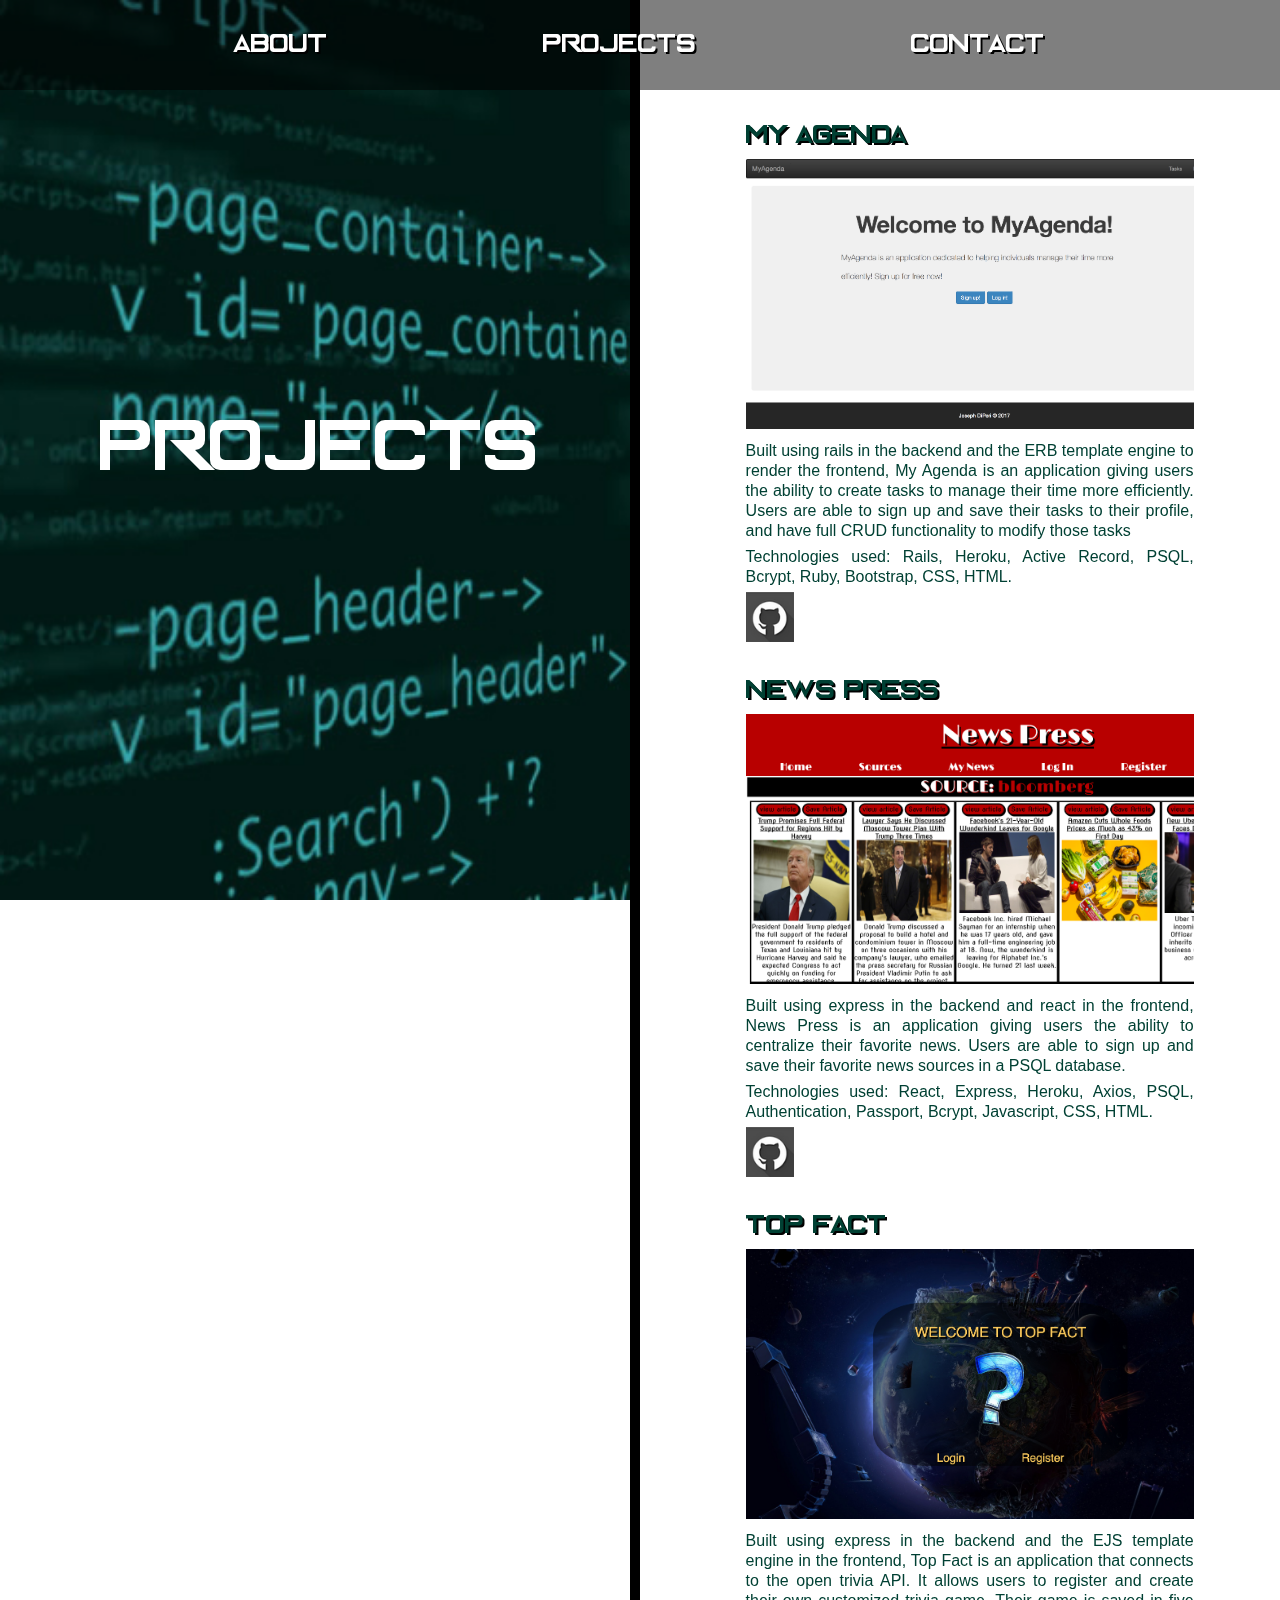
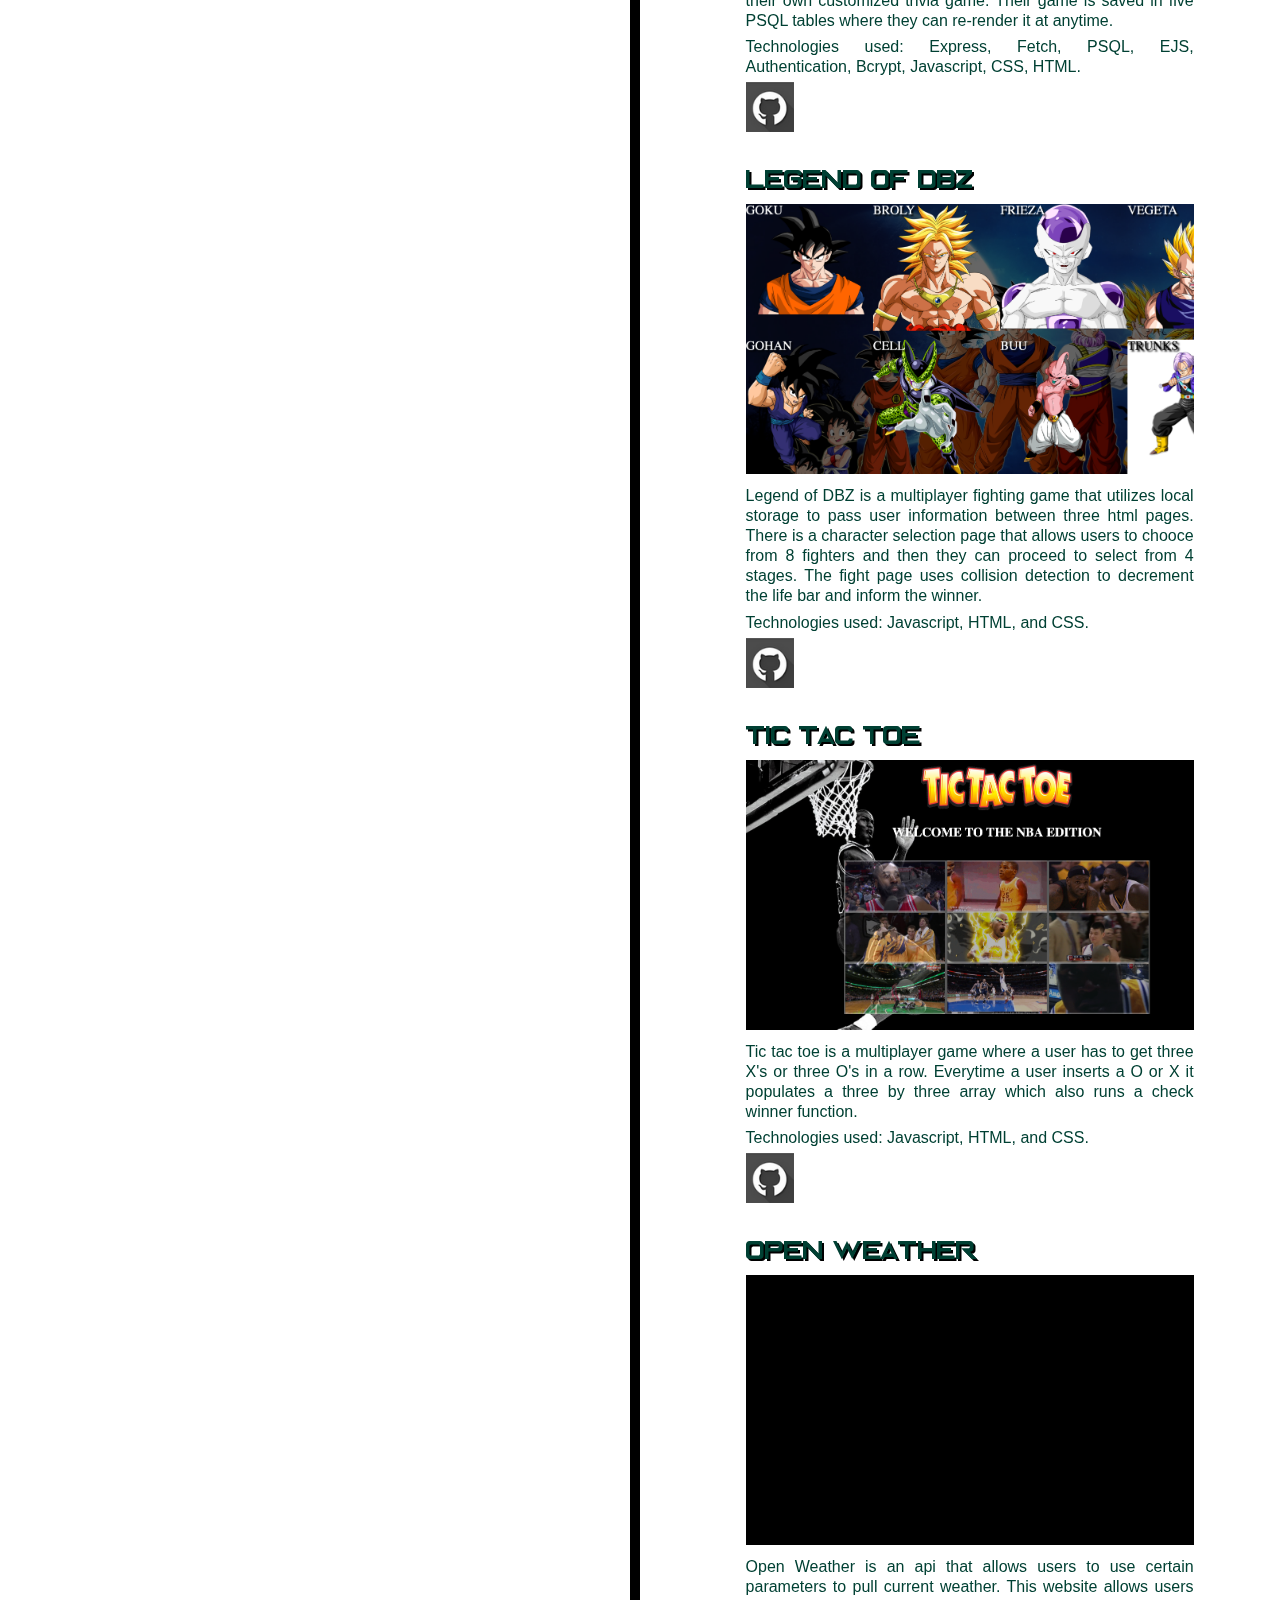
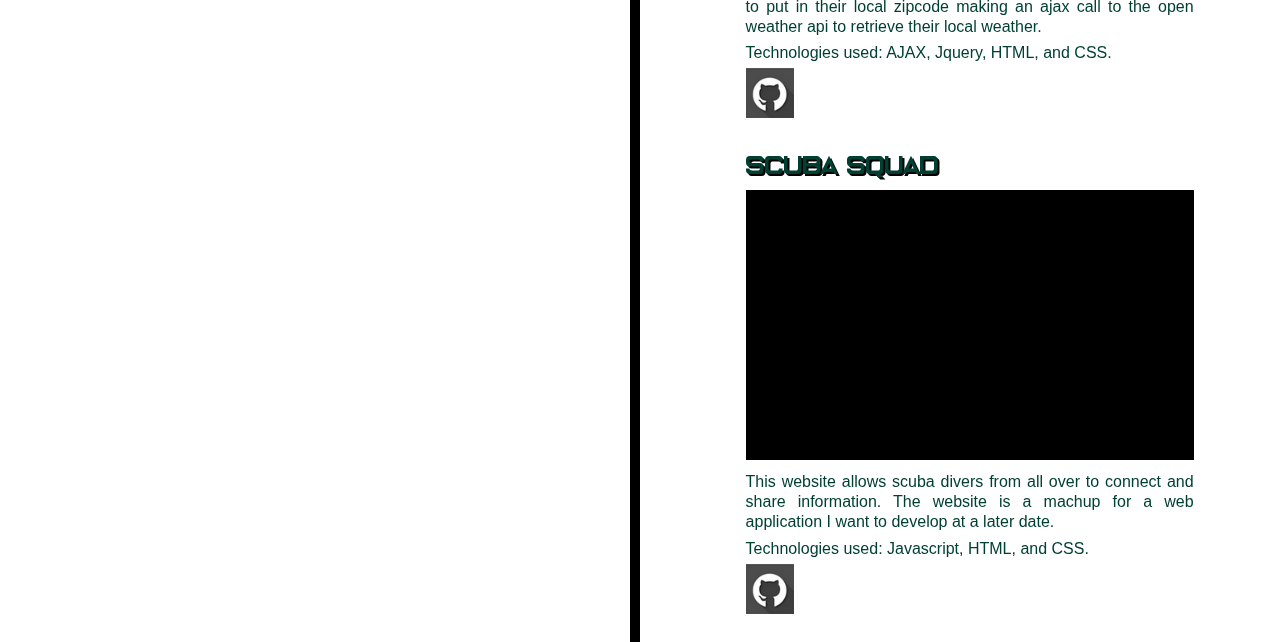
==== project.html @ 7a51c00a "finished html pages of portfolio and converting it from react to static" ====
<!DOCTYPE html>
<html lang="en">
<head>
    <meta charset="UTF-8">
    <meta name="viewport" content="width=device-width, initial-scale=1.0">
    <meta http-equiv="X-UA-Compatible" content="ie=edge">
    <link rel="stylesheet" href="main.css">
    <title>Projects</title>
</head>
<body>
        <header>
                <nav>
                    <a href="index.html">ABOUT</a>
                    <a href="project.html">PROJECTS</a>
                    <a href="contact.html">CONTACT</a>
                </nav>     
        </header>

        <div class='projectContainer'> 
            <div class='projectPicture'>
                <h1>PROJECTS</h1>
            </div>
            <div class='projectListContainer'>
                <div class='projectRow1'>
                    <a class="titleLink" href='https://myagenda8.herokuapp.com/' target="_blank">My Agenda</a>
                    <a  href='https://myagenda8.herokuapp.com/' target="_blank"><div class='myagenda'></div></a>
                    <p class='projectParagraphs'>
                        Built using rails in the backend and the ERB template engine to render the frontend, My Agenda is an application giving users the ability to create tasks to manage their time more efficiently. 
                        Users are able to sign up and save their tasks to their profile, and have full CRUD functionality to modify those tasks 
                     
                    
                    </p>
                    <p class='projectParagraphs2'>
                        Technologies used: Rails, Heroku, Active Record, PSQL, Bcrypt, Ruby, Bootstrap, CSS, HTML.
                    </p>
                    
                    <a href="https://github.com/gumosun/newspress" target="_blank"><div class='projectgit'></div></a>
                </div>
                <div class='projectRow1'>
                    <a class="titleLink" href='https://obscure-escarpment-46521.herokuapp.com/' target="_blank">News Press</a>
                    <a  href='https://obscure-escarpment-46521.herokuapp.com/' target="_blank"><div class='newspress'></div></a>
                    <p class='projectParagraphs'>
                        Built using express in the backend and react in the frontend, News Press is an application 
                        giving users the ability to centralize their favorite news. Users are able to sign up and 
                        save their favorite news sources in a PSQL database. 
                    
                    </p>
                    <p class='projectParagraphs2'>
                        Technologies used: React, Express, Heroku, Axios, PSQL, Authentication, Passport, Bcrypt, Javascript, CSS, HTML.
                    </p>
                    
                    <a href="https://github.com/gumosun/newspress" target="_blank"><div class='projectgit'></div></a>
                </div>

                <div class='projectRow1'>
                    <a class="titleLink" href='https://enigmatic-coast-60319.herokuapp.com/' target="_blank">TOP FACT</a>
                    <a  href='https://enigmatic-coast-60319.herokuapp.com/' target="_blank"><div class='topfact'></div></a>
                    <p class='projectParagraphs'> Built using express in the backend and the EJS template engine 
                        in the frontend, Top Fact is an application that connects to the open trivia API. It allows 
                        users to register and create their own customized trivia game. Their game is saved in five PSQL tables where they can re-render it at anytime.
                    
                    </p>
                    <p class='projectParagraphs2'>
                    Technologies used: Express, Fetch, PSQL, EJS, Authentication, Bcrypt, Javascript, CSS, HTML. 
                    </p>
                    <a href="https://github.com/jdiperi88/trivia" target="_blank"><div class='projectgit'></div></a>
                </div>
                
                <div class='projectRow1'>      
                    <a class="titleLink" href='https://jdiperi88.github.io/Legend_Of_DBZ/' target="_blank">Legend Of DBZ</a>
                    <a href='https://jdiperi88.github.io/Legend_Of_DBZ/' target="_blank"><div class='dbz'></div></a>
                    <p class='projectParagraphs'> Legend of DBZ is a
                        multiplayer fighting game that utilizes local storage to pass user information between three html pages.
                        There is a character selection page that allows users to chooce from 8 fighters and then they can proceed to 
                        select from 4 stages. The fight page uses collision detection to decrement the life bar and inform the winner.
                    </p>
                    <p class='projectParagraphs2' >
                    Technologies used: Javascript, HTML, and CSS. 
                    </p>

                        <a href="https://github.com/jdiperi88/Legend_Of_DBZ" target="_blank"><div class='projectgit'></div></a>       
                </div>

             
                
                <div class='projectRow1'>
                    <a class="titleLink" href='https://jdiperi88.github.io/Tic-Tac-Toe/' target="_blank">TIC TAC TOE</a>
                    <a href='https://jdiperi88.github.io/Tic-Tac-Toe/' target="_blank"><div class='tictac'></div></a>
                    <p class='projectParagraphs'>Tic tac toe is a multiplayer game 
                        where a user has to get three X's or three O's in a row. Everytime a user inserts a O or X it populates a three 
                        by three array which also runs a check winner function. 
                    </p>
                    <p class='projectParagraphs2'>
                        Technologies used: Javascript, HTML, and CSS. 
                    </p>
                    <a href="https://github.com/jdiperi88/Tic-Tac-Toe" target="_blank"><div class='projectgit'></div></a>
                </div>

                <div class='projectRow1'>
                    <a class="titleLink" href='https://jdiperi88.github.io/OpenWeatherAPI/' target="_blank">Open Weather</a>
                    <a href='https://jdiperi88.github.io/OpenWeatherAPI/' target="_blank"><div class='openWeather'></div></a>
                    <p class='projectParagraphs'>
                        Open Weather is an api that allows users to use certain parameters to pull current weather.
                        This website allows users to put in their local zipcode making an ajax call to the open weather api to retrieve their local weather.
                    </p>
                    <p class='projectParagraphs2'>
                        Technologies used: AJAX, Jquery, HTML, and CSS. 
                    </p>
                    <a href="https://github.com/jdiperi88/OpenWeatherAPI" target="_blank"><div class='projectgit'></div></a>
                </div>

                <div class='projectRow1'>
                    <a class="titleLink" href='https://jdiperi88.github.io/scuba_squad/' target="_blank">Scuba Squad</a>
                    <a href='https://jdiperi88.github.io/scuba_squad/' target="_blank"><div class='scubaSquad'></div></a>
                    <p class='projectParagraphs'>
                        This website allows scuba divers from all over to connect and share information. The website is 
                        a machup for a web application I want to develop at a later date.
                    </p>
                    <p class='projectParagraphs2'>
                        Technologies used: Javascript, HTML, and CSS. 
                    </p> 
                    <a href="https://github.com/jdiperi88/scuba_squad" target="_blank"><div class='projectgit'></div></a>
                </div>
            </div>
        </div>
</body>
</html>
---- main.css ----
/**
 * Eric Meyer's Reset CSS v2.0 
(https://meyerweb.com/
eric/tools/css/reset/)
 * http://cssreset.com
 */
 html, body, div, span, applet, object, iframe,
 h1, h2, h3, h4, h5, h6, p, blockquote, pre,
 a, abbr, acronym, address, big, cite, code,
 del, dfn, em, img, ins, kbd, q, s, samp,
 small, strike, strong, sub, sup, tt, var,
 b, u, i, center,
 dl, dt, dd, ol, ul, li,
 fieldset, form, label, legend,
 table, caption, tbody, tfoot, thead, tr, th, td,
 article, aside, canvas, details, embed, 
 figure, figcaption, footer, header, hgroup, 
 menu, nav, output, ruby, section, summary,
 time, mark, audio, video {
   margin: 0;
   padding: 0;
   border: 0;
   font-size: 100%;
   font: inherit;
   vertical-align: baseline;
   text-decoration: none;
   list-style: none;
   font-family: Helvetica, sans-serif;
   display: inline-block;
 }
 /* HTML5 display-role reset for older browsers */
 article, aside, details, figcaption, figure, 
 footer, header, hgroup, menu, nav, section {
   display: block;
 }
 body {
   line-height: 1;
   
 }
 ol, ul {
   list-style: none;
 }
 blockquote, q {
   quotes: none;
 }
 blockquote:before, blockquote:after,
 q:before, q:after {
   content: '';
   content: none;
 }
 table {
   border-collapse: collapse;
   border-spacing: 0;
 }
 a{
   text-decoration: none;
 }
 @font-face {
   font-family: 'EnterTheGrid';
   src: url('./Enter-The-Grid.ttf');
 }
 html, body
 {
     height: 100%;
     width: 100%;
     position: relative; 
 }
 body{
   background-size: cover;
   background-repeat: no-repeat;
   min-height: 100%;
   width: 100%;
   font-family: EnterTheGrid;
   color: white;
 }
 
 
 
 
 header{
   background:rgba(0, 0, 0, 0.5);
   height:10vh;
   width: 100vw;
   position: fixed;
   display: -webkit-box;
   display: -ms-flexbox;
   display: flex;
   -ms-flex-pack: distribute;
       justify-content: space-around;
   -webkit-box-align: center;
       -ms-flex-align: center;
           align-items: center;
           z-index: 99;
 }
 
 
 nav a{
   color: white;
   text-shadow: 2px 2px black;
   font-size: 1.75rem;
   font-family: EnterTheGrid; 
 }
 a:hover {
  color: #004033;
  text-shadow: 2px 2px white;

}
 li{
   font-family: EnterTheGrid;
   font-size: 1.75rem;
   text-shadow: 2px 2px black;
 }
 nav{
   display: -webkit-box;
   display: -ms-flexbox;
   display: flex;
   width: 80%;
   -ms-flex-pack: distribute;
       justify-content: space-around;
   -webkit-box-align: center;
       -ms-flex-align: center;
           align-items: center;
 
 }

 .dropdown-content a{
   font-size: 1.25rem;
 }

 
 nav li:hover {
   color: #004033;
   text-shadow: 2px 2px white;
 
 
 }
 
 
 .dropdown {
   position: relative;
   display: -webkit-box;
   display: -ms-flexbox;
   display: flex;
   -webkit-box-pack: center;
       -ms-flex-pack: center;
           justify-content: center;  
   -webkit-box-align: center;  
       -ms-flex-align: center;  
           align-items: center;
   -webkit-box-orient: vertical;
   -webkit-box-direction: normal;
       -ms-flex-direction: column;
           flex-direction: column;
   width: 20%;
   text-align: center;
   height: 50%;
 }
 
 .dropdown-content {
   position: absolute;
   opacity: 0;
   min-width: 100%;
   -webkit-box-shadow: 0px 8px 16px 0px rgba(0,0,0,0.2);
           box-shadow: 0px 8px 16px 0px rgba(0,0,0,0.2);
   padding:5vh;
   z-index: 1;
   display: -webkit-box;
   display: -ms-flexbox;
   display: flex;
   -webkit-box-orient: vertical;
   -webkit-box-direction: normal;
       -ms-flex-direction: column;
           flex-direction: column;
   -ms-flex-pack: distribute;
       justify-content: space-around;
   -webkit-transition: 1s;
   -o-transition: 1s;
   transition: 1s;
   margin-top: 12vh;
 }
 
 .dropdown-content a{
   margin-top: 5%;
 }
 
 .dropdown:hover .dropdown-content {
   display: -webkit-box;
   display: -ms-flexbox;
   display: flex;
   opacity: 1;
   -webkit-box-orient: vertical;
   -webkit-box-direction: normal;
       -ms-flex-direction: column;
           flex-direction: column;
   margin-top: 12vh;
 }
 
 footer{
   background: rgba(0, 0, 0, 0.5);
   width: 100vw;
   height: 5vh;
   display: -webkit-box;
   display: -ms-flexbox;
   display: flex;
   -webkit-box-pack: center;
       -ms-flex-pack: center;
           justify-content: center;
   -webkit-box-align: center;
       -ms-flex-align: center;
           align-items: center;
           margin-top: 2%;
 }
 
 .footerContainer{
   display: -webkit-box;
   display: -ms-flexbox;
   display: flex;
   -webkit-box-pack: center;
       -ms-flex-pack: center;
           justify-content: center;
   -webkit-box-align: center;
       -ms-flex-align: center;
           align-items: center;
 }
 
 footer h1{
   color: white;   
   text-align: center;
   font-family:EnterTheGrid;
 }
 
 .bottomRow{
   display: -webkit-box;
   display: -ms-flexbox;
   display: flex;
   -webkit-box-pack: justify;
       -ms-flex-pack: justify;
           justify-content: space-between;
   -webkit-box-align: center;
       -ms-flex-align: center;
           align-items: center;
   width: 95%;
   min-height: 100vh;
   margin-top: 2%;
 }


 .fullStackImage{
   min-height: 100vh;
   width: 100%;
   background:url("./images/fullStacksideways.jpg") no-repeat;
   background-size: cover;
 }
 .aboutColumn{
   color:black;
   width: 100%;
   display: -webkit-box;
   display: -ms-flexbox;
   display: flex;
   -webkit-box-orient: vertical;
   -webkit-box-direction: normal;
       -ms-flex-direction: column;
           flex-direction: column;
   -webkit-box-pack: center;
       -ms-flex-pack: center;
           justify-content: center;
   -webkit-box-align: center;
       -ms-flex-align: center;
           align-items: center;
   min-height: 100vh;
 }
 
 
 .aboutColumn h1{
   color: #004033;
   font-size: 2.5rem;
   font-family: EnterTheGrid;
   padding-bottom: 5%;
 
 }
 
 .aboutColumn p{
   width: 85%;
   text-align: justify;
   line-height: 150%;
   padding-top: 5%;
   font-size: 1rem;
 }

 
 .indexContainer{
   display: -webkit-box;
   display: -ms-flexbox;
   display: flex;
   -webkit-box-orient: vertical;
   -webkit-box-direction: normal;
       -ms-flex-direction: column;
           flex-direction: column;
   width: 100vw;
   min-height: 100vh;
   -webkit-box-pack: center;
       -ms-flex-pack: center;
           justify-content: center;
   -webkit-box-align: center;
       -ms-flex-align: center;
           align-items: center;
 }
 
 .homeComputerImage{
   background: url("./images/mainBack.jpg") no-repeat;
   min-height: 100vh;
   width:100vw;
   background-size:cover;
   display: -webkit-box;
   display: -ms-flexbox;
   display: flex;
   -webkit-box-pack: center;
       -ms-flex-pack: center;
           justify-content: center;
   -webkit-box-align: center;
       -ms-flex-align: center;
           align-items: center;
 }
 
 .logo{
   background:url('./images/logo.png') no-repeat;
   min-height: 500px;
   width:500px;
   background-size: cover;
 }
 
 .jdiperi{
   background:url('./images/jdiperi.jpg') no-repeat;
   min-height: 100vh;
   width: 100%;
   background-size: cover;
   background-position: center;
 }
 
 .iconRow{
   display: -webkit-box;
   display: -ms-flexbox;
   display: flex;
   min-height: 20%;
   width: 100%;
   -ms-flex-pack: distribute;
       justify-content: space-around;
   -webkit-box-align: center;
       -ms-flex-align: center;
           align-items: center;
   margin-left: 15%;
   margin-top: 15%;
 }
 
 .linkedin{
   background:url('./images/linkedin.png') no-repeat;
   height: 10vh;
   width: 10vw;
   background-size: contain;
 }
 
 .git{
   background:url('./images/git.png') no-repeat;
   height: 10vh;
   width: 10vw;
   background-size: contain;
 }
 
 .resume{
   background:url('./images/resume.jpg') no-repeat;
   height: 10vh;
   width: 10vw;
   background-size: contain;
 }
 
 flexContainer{
   display: -webkit-box;
   display: -ms-flexbox;
   display: flex;
   -webkit-box-pack: center;
       -ms-flex-pack: center;
           justify-content: center;
   -webkit-box-align: center;
       -ms-flex-align: center;
           align-items: center;
   min-height: 100vh;
   width: 100%;
 }
 
 
 /* ContactForm */
 .contactContainer{
   display: -webkit-box;
   display: -ms-flexbox;
   display: flex;
   -webkit-box-pack: center;
       -ms-flex-pack: center;
           justify-content: center;
   -webkit-box-align: center;
       -ms-flex-align: center;
           align-items: center;
   min-height: 100vh;
   width: 100vw;
 }
 .contactFormPicture{
   background: url('./images/keyboard.jpg') black;
   background-size:cover; 
   width: 100%;
   min-height:100vh;
 }
 
 .formContainer{
   width: 100%;
   height: 60vh;
   -ms-flex-pack: distribute;
       justify-content: space-around;
   -webkit-box-align: center;
       -ms-flex-align: center;
           align-items: center;
   display: -webkit-box;
   display: -ms-flexbox;
   display: flex;
   -webkit-box-orient: vertical;
   -webkit-box-direction: normal;
       -ms-flex-direction: column;
           flex-direction: column;
   text-align: justify;
 }
 .contactContainer form{
   display: -webkit-box;
   display: -ms-flexbox;
   display: flex;
   width: 100%;
   height: 100%;
   -webkit-box-orient: vertical;
   -webkit-box-direction: normal;
       -ms-flex-direction: column;
           flex-direction: column;
   -webkit-box-pack: center;
       -ms-flex-pack: center; 
           justify-content: center;  
   -webkit-box-align: center;  
       -ms-flex-align: center;  
           align-items: center;
 }
 
 .formRow{
   display: -webkit-box;
   display: -ms-flexbox;
   display: flex;
   width: 80%;
   -ms-flex-pack: distribute;
       justify-content: space-around;
   height: 10vh;
 }
 
 .formColumn{
   display: -webkit-box;
   display: -ms-flexbox;
   display: flex;
   -webkit-box-orient: vertical;
   -webkit-box-direction: normal;
       -ms-flex-direction: column;
           flex-direction: column;
 }
 
 .contactContainer{
   color:#004033;
   
 }
 
 .formContainer h1{
   font-size: 3rem;
   font-family: EnterTheGrid;
   text-align: justify;
   margin-right: 16vw;
 }
 
 .contactContainer p{
   font-family: Helvetica, sans-serif;
 }
 
 .formColumn input{
   height: 5vh;
   width: 15vw;
   font-size: 2rem;
   font-family: Helvetica, sans-serif;
   color: black;
 }
 
 #message{
   height: 20vh;
   width: 35vw;
   text-align: top;
   font-size: 2rem;
   font-family: Helvetica, sans-serif;
   word-wrap: break-word;
 
 }
 
 #button{
   width: 50%;
   height: 50%;
   margin-top: 4%;
   background: #004033;
   color: white;
   font-family: EnterTheGrid;
 }
 
 
 .formMessage {
   display: -webkit-box;
   display: -ms-flexbox;
   display: flex;
   -webkit-box-orient: vertical;
   -webkit-box-direction: normal;
       -ms-flex-direction: column;
           flex-direction: column;
 
 }

 #mobileHeader{
  opacity: 1;
  font-family: EnterTheGrid;
  font-size: 2rem;
}




/* PROJECT CSS */

.projectContainer{
  display: -webkit-box;
  display: -ms-flexbox;
  display: flex;
  -webkit-box-pack: center;
      -ms-flex-pack: center;
          justify-content: center;
  -webkit-box-align: center;
      -ms-flex-align: center;
          align-items: center;
  min-height: 100vh;
  width: 100vw;
  font-family: EnterTheGrid;
  position: relative;
}

.projectPicture{
  position: fixed;
  left: 0;
  background: url('./images/projectBackground.jpg') black;
  background-size:cover; 
  width: 50%;
  height:100vh;
  display: -webkit-box;
  display: -ms-flexbox;
  display: flex;
  -webkit-box-pack: center;
      -ms-flex-pack: center;
          justify-content: center;
  -webkit-box-align: center;
      -ms-flex-align: center;
          align-items: center;
  z-index: -99;
}
.projectPicture h1{
  font-size: 5rem;
  color: white;
  font-family: EnterTheGrid;
}


.projectListContainer{
  width: 50vw;
  min-height: 100vh;
  -ms-flex-pack: distribute;
      justify-content: space-around;
  -webkit-box-align: center;
      -ms-flex-align: center;
          align-items: center;
  display: -webkit-box;
  display: -ms-flexbox;
  display: flex;
  text-align: justify;
  border-left: 10px solid black;
  padding-top: 7%;
  -webkit-box-orient: vertical;
  -webkit-box-direction: normal;
      -ms-flex-direction: column;
          flex-direction: column;
  position: absolute;
  right:0;
  top:0;
  color:#004033;
  z-index: 2;
  padding-bottom: 2%;
}


.projectRow1{
  display: -webkit-box;
  display: -ms-flexbox;
  display: flex;
  -webkit-box-align: start;
      -ms-flex-align: start;
          align-items: flex-start;
  -ms-flex-pack: distribute;
      justify-content: space-around;
  min-height: 100%;
  width: 100%;
  -webkit-box-orient: vertical;
  -webkit-box-direction: normal;
      -ms-flex-direction: column;
          flex-direction: column;
  padding-top: 5%;
  margin-left:33%; 

}

.newspress{
  background: url('./images/newspress.png') black no-repeat;
  background-size: cover;
  height: 30vh;
  width: 35vw;
  margin-top: 2%;
  margin-bottom: 2%;
}

.myagenda{
  background: url('./images/myagenda.png') black no-repeat;
  background-size: cover;
  height: 30vh;
  width: 35vw;
  margin-top: 2%;
  margin-bottom: 2%;
}
.dbz{
  background: url('./images/dbz.png') black no-repeat;
  background-size: cover;
  height: 30vh;
  width: 35vw;
  margin-top: 2%;
  margin-bottom: 2%;
}

.topfact{
  background: url('./images/topfact.png') black no-repeat;
  background-size: cover;
  height: 30vh;
  width: 35vw;
  margin-top: 2%;
  margin-bottom: 2%;
}

.tictac{
  background: url('./images/tictac.png') black no-repeat;
  background-size: cover;
  height: 30vh;
  width: 35vw;
  margin-top: 2%;
  margin-bottom: 2%;
}

.openWeather{
  background: url('./images/openWeather.png') black no-repeat;
  background-size: cover;
  height: 30vh;
  width: 35vw;
  margin-top: 2%;
  margin-bottom: 2%;
}

.scubaSquad{
  background: url('./images/scubaSquad.png') black no-repeat;
  background-size: contain;
  background-size: cover;
  height: 30vh;
  width: 35vw;
  margin-top: 2%;
  margin-bottom: 2%;
}

.projectInfo p{
  font-size: .6rem;
  color: white;
  font-family:Helvetica, sans-serif
  
}

.projectgit{
  background:url('./images/gitblack.png') no-repeat;
  height: 50px;
  width: 50px;
  background-size: contain;
  margin-top: 10%;
}

.projectParagraphs{
  line-height: 20px;
  font-size: 1rem;
  /* letter-spacing: .1rem; */
  width: 70%;
}

.projectParagraphs2{
  line-height: 20px;
  font-size: 1rem;
  /* letter-spacing: .1rem; */
  width: 70%;
  margin-top: 1%;
}

.titleLink{
  color:  #004033;

  text-shadow: 2px 2px black;
  font-size: 1.75rem;
  font-family: EnterTheGrid;
 }
 .titleLink:hover{
   color:  white;
   text-shadow: 2px 2px black;
 
  }



 @media only screen and (max-width: 650px) {
  .homeComputerImage{}

  .bottomRow {
      -webkit-box-orient: vertical;
      -webkit-box-direction: normal;
          -ms-flex-direction: column;
              flex-direction: column;
  }
  .fullStackImage{
    background:url("./images/fullStack.jpg") no-repeat;
    min-height: 33vh;
    width: 100%;
    background-size:contain;
    display: none;
  }
  nav a{
    font-size: 1rem;
  }
  li{
    font-size: 1.2rem;
  }
  .logo{
    margin-bottom:0;
    background-size: contain;
  }

  .aboutColumn{
    min-height: 100%;
    width: 100%;
      -webkit-box-ordinal-group: 4;
          -ms-flex-order: 3;
              order: 3;
  }

  .aboutColumn h1{
    margin-top: 8%;
  }


  .iconRow{
    margin-right: 20%;
    margin-top: 10%;
  }
  .dropdown-content {
  }

  .dropdown-content a{
    font-size: .8rem;
  }

  .contactContainer{
    -webkit-box-orient: vertical;
    -webkit-box-direction: normal;
        -ms-flex-direction: column;
            flex-direction: column;
  }
  .formContainer{
    min-height: 100vh;
    width: 100%;
  }
  .formContainer h1{
    margin-right: 0;
    margin-top: 5%;
  }
  .contactFormPicture{
    min-height: 70vh;
  }
  .formContainer form{
    margin-top: 5%;
  }
  #message{
    font-size: 1rem;
  }
  .formColumn input{
    font-size: 1rem;
    width: 80%;
    padding: 5%;
  }
  .formRow{
    margin-top: 5%;
    margin-left: 8%;
  }
  #buttonRow{
    margin-left: 0;
  }
  .formMessage{
    margin-top: 5%;
  }
  #message{
    width: 75vw;
  }
  /* project media style */
  .projectContainer{
   -webkit-box-orient: vertical;
   -webkit-box-direction: normal;
       -ms-flex-direction: column;
           flex-direction: column;
  }

  .projectPicture{
    height: 80vh;
    width: 100%;
    position: static;
    background-size: cover;
  }

  .projectPicture h1{
    font-size: 3rem;
  }
  
  .projectListContainer{
    -webkit-box-orient: vertical;
    -webkit-box-direction: normal;
        -ms-flex-direction: column;
            flex-direction: column;
    width: 100vw;
    border: none;
    padding-bottom: 7%;
    height: auto;
    position: static;
    margin-right: 10%;
    
   }
   .projectRow1{
     margin-right: 5%;
   }
   .myagenda{
    width: 85vw;
    margin-top:5%;
    height: 26vh;
    /* background-size: contain; */

  }
   .dbz{
    width: 85vw;
    margin-top:5%;
    height: 26vh;
    background-size: contain;

  }
  .topfact{
    width: 85vw;
    margin-top:5%;
    height: 26vh;
    /* background-size: contain; */
  }
  .tictac{
    width: 85vw;
    margin-top:5%;
    height: 26vh;
    /* background-size: contain; */
  }
  .openWeather{
    width: 85vw;
    margin-top:5%;
    height: 26vh;
  }
  .scubaSquad{
    width: 85vw;
    margin-top:5%;
    height: 26vh;

  }
  .newspress{
    width: 85vw;
    margin-top:5%;
    height: 26vh;

  }

 
  .projectParagraphs{
    line-height: 15px;
    font-size: .8rem;
    width: 83%;
    margin-left: 1%;
  }
  .projectParagraphs2{
    line-height: 15px;
    font-size: .8rem;
    width: 83%;
    margin-left: 1%;
  }
}

@media only screen 
and (max-device-width: 700px)
and (-webkit-min-device-pixel-ratio: 2)
and (orientation: landscape) {

  .homeComputerImage{}
  
    .bottomRow {
        -webkit-box-orient: vertical;
        -webkit-box-direction: normal;
            -ms-flex-direction: column;
                flex-direction: column;
    }

    .jdiperi{
      width: 140vw;
      height: 220vh;
      background-size: contain;
    }

    .fullStackImage{
      display: none;
    }

    nav a{
      font-size: 1.2rem;
    }
    li{
      font-size: 1.2rem;
    }
    .logo{
      margin-bottom:0;
      background-size: contain;
    }
  
    .aboutColumn{
      min-height: 100%;
      width: 100%;
        -webkit-box-ordinal-group: 4;
            -ms-flex-order: 3;
                order: 3;
    }
  
    .aboutColumn h1{
      margin-top: 8%;
    }
  
    .iconRow{
      margin-bottom: 10%;
      margin-right: 7%;
      
    }

    .linkedin{
      background:url('./images/linkedin.png') no-repeat;
      height: 20vh;
      width: 20vw;
      background-size: contain;
    }
    
    .git{
      background:url('./images/git.png') no-repeat;
      height: 20vh;
      width: 20vw;
      background-size: contain;
    }
    
    .resume{
      background:url('./images/resume.jpg') no-repeat;
      height: 20vh;
      width: 20vw;
      background-size: contain;
    }

    .dropdown-content {
    }
  
    .dropdown-content a{
      font-size: .8rem;
    }
  
    .contactContainer{
      -webkit-box-orient: vertical;
      -webkit-box-direction: normal;
          -ms-flex-direction: column;
              flex-direction: column;
    }
    .formContainer{
      min-height: 150vh;
      width: 100%;
    }
    .formContainer h1{
      margin-right: 0;
      margin-top: 5%;
    }
    .contactFormPicture{
   
      background-size: 100% auto;
      background-repeat: no-repeat;
      background-position: center;
  
    }
    .formContainer form{
      margin-top: 5%;
    }
    #message{
      font-size: 1rem;
    }
    .formColumn input{
      font-size: 1rem;
      width: 80%;
      height: 100%;
      padding: 5%;
    }
    .formRow{
      margin-top: 5%;
      margin-left: 8%;
    }
    #buttonRow{
      margin-left: 0;
    }
    #button{
      height: 10vh;
    }
    .formMessage{
      margin-top: 5%;
    }
    #message{
      width: 62vw;
    }
    /* project media style */
    .projectContainer{
     -webkit-box-orient: vertical;
     -webkit-box-direction: normal;
         -ms-flex-direction: column;
             flex-direction: column;
    }
  
    .projectPicture{
      height: 100vh;
      width: 100%;
      position: static;
      background-size: cover;
    }
  
    .projectPicture h1{
      font-size: 3rem;
    }
    
    .projectListContainer{
      -webkit-box-orient: vertical;
      -webkit-box-direction: normal;
          -ms-flex-direction: column;
              flex-direction: column;
      width: 100vw;
      border: none;
      padding-bottom: 7%;
      height: auto;
      position: static;
      margin-right: 10%;
      
     }
     .projectRow1{
       margin-right: 5%;
     }
     .myagenda{
      width: 85vw;
      margin-top:5%;
      height: 81vh;
      /* background-size: contain; */
  
    }
     .dbz{
      width: 85vw;
      margin-top:5%;
      height: 81vh;
      background-size: contain;
  
    }
    .topfact{
      width: 85vw;
      margin-top:5%;
      height: 81vh;
      background-size: contain;
    }
    .tictac{
      width: 85vw;
      margin-top:5%;
      height: 81vh;
      background-size: contain;
    }
    .openWeather{
      width: 85vw;
      margin-top:5%;
      height: 81vh;
      background-size: cover;
    }
    .scubaSquad{
      width: 85vw;
      margin-top:5%;
      height: 81vh;
      background-size: cover;
  
    }
    .newspress{
      width: 85vw;
      margin-top:5%;
      height: 81vh;
      background-size: contain;
  
    }
  
   
    .projectParagraphs{
      line-height: 15px;
      font-size: .8rem;
      width: 83%;
      margin-left: 1%;
    }
    .projectParagraphs2{
      line-height: 15px;
      font-size: .8rem;
      width: 83%;
      margin-left: 1%;
    }
  }
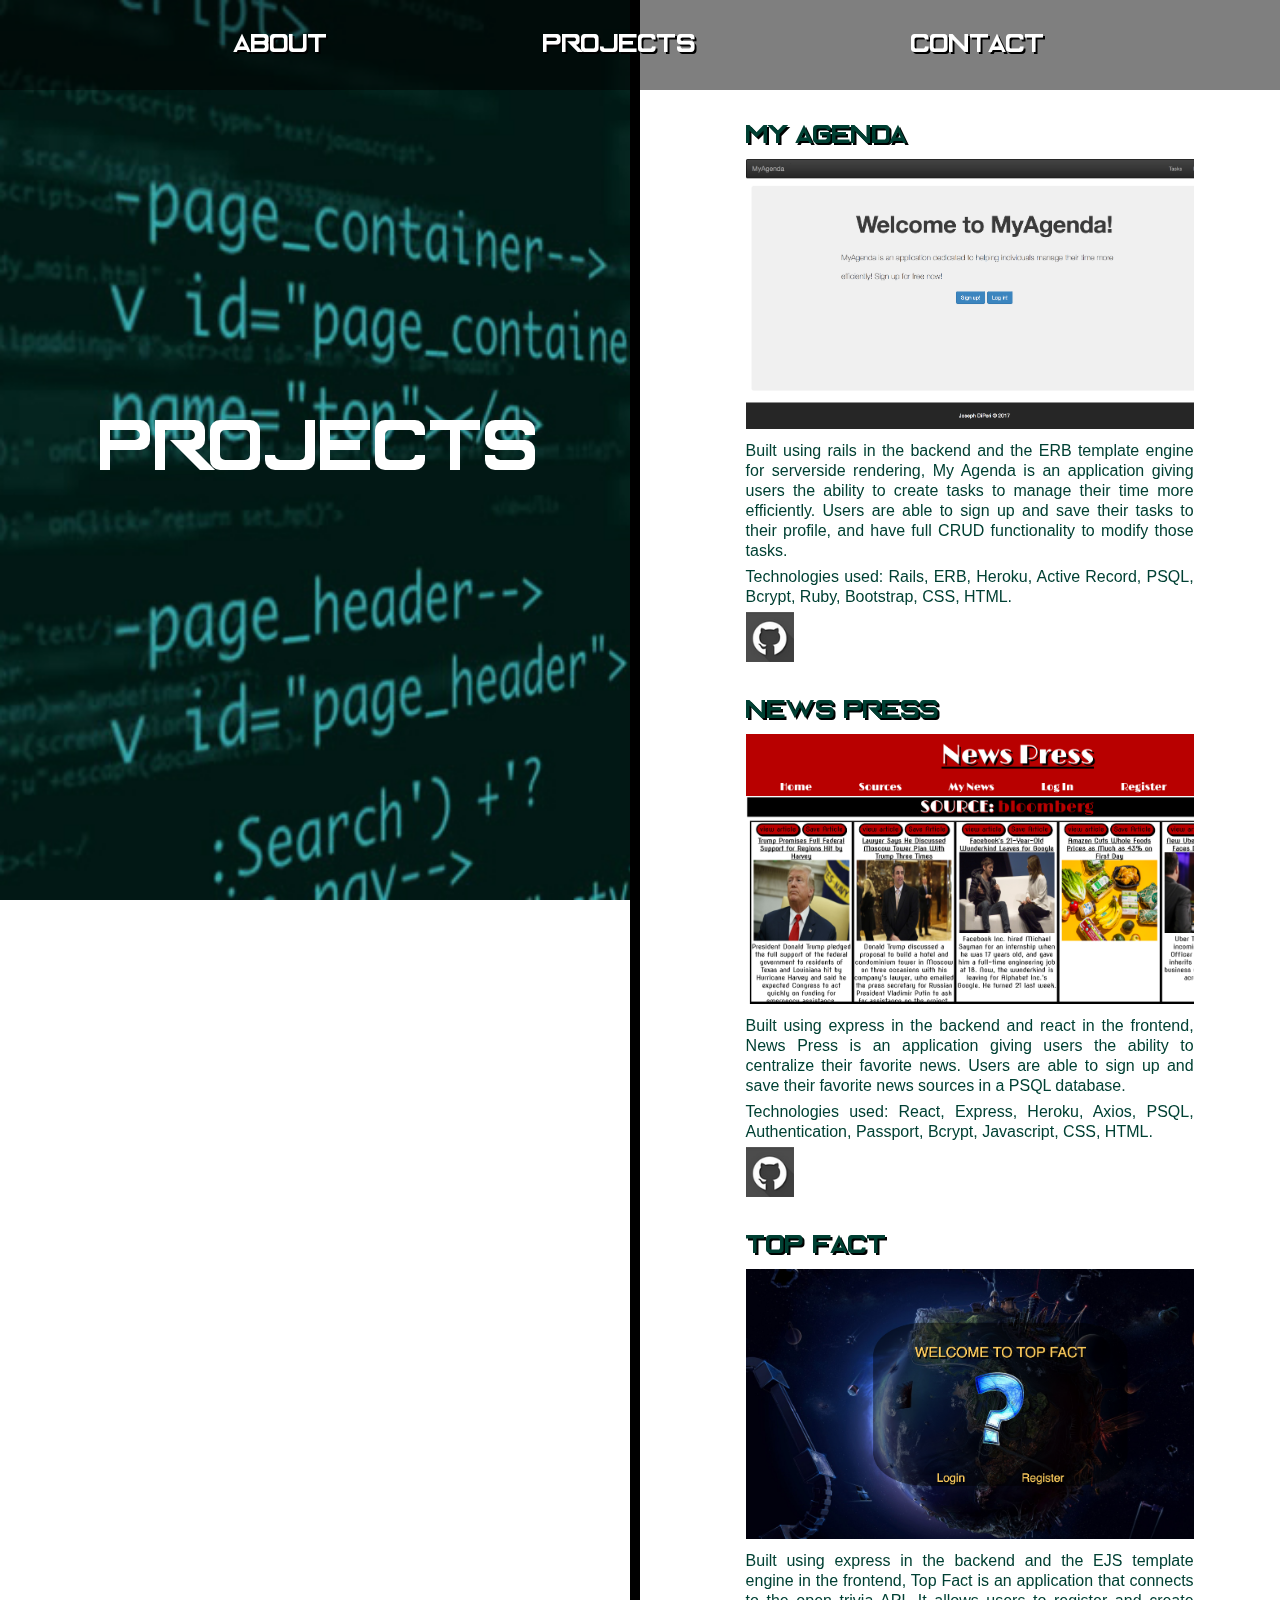
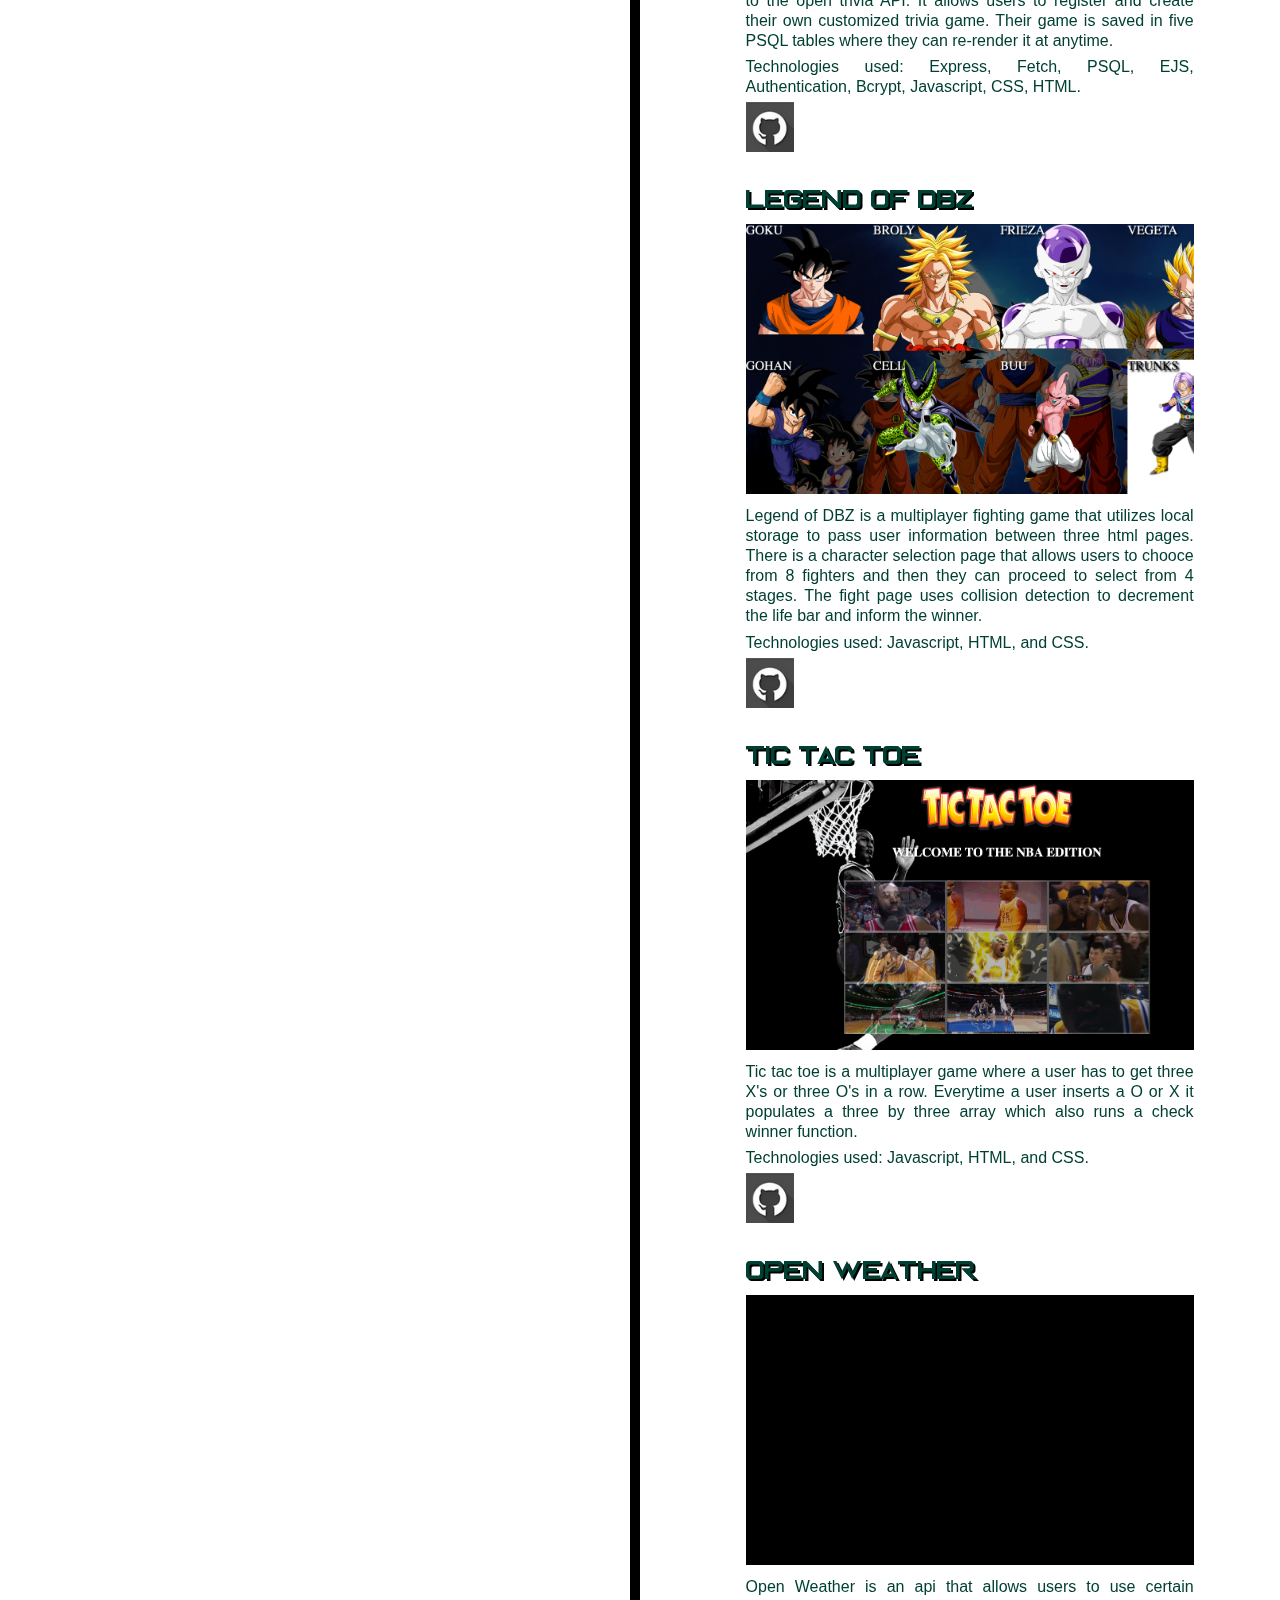
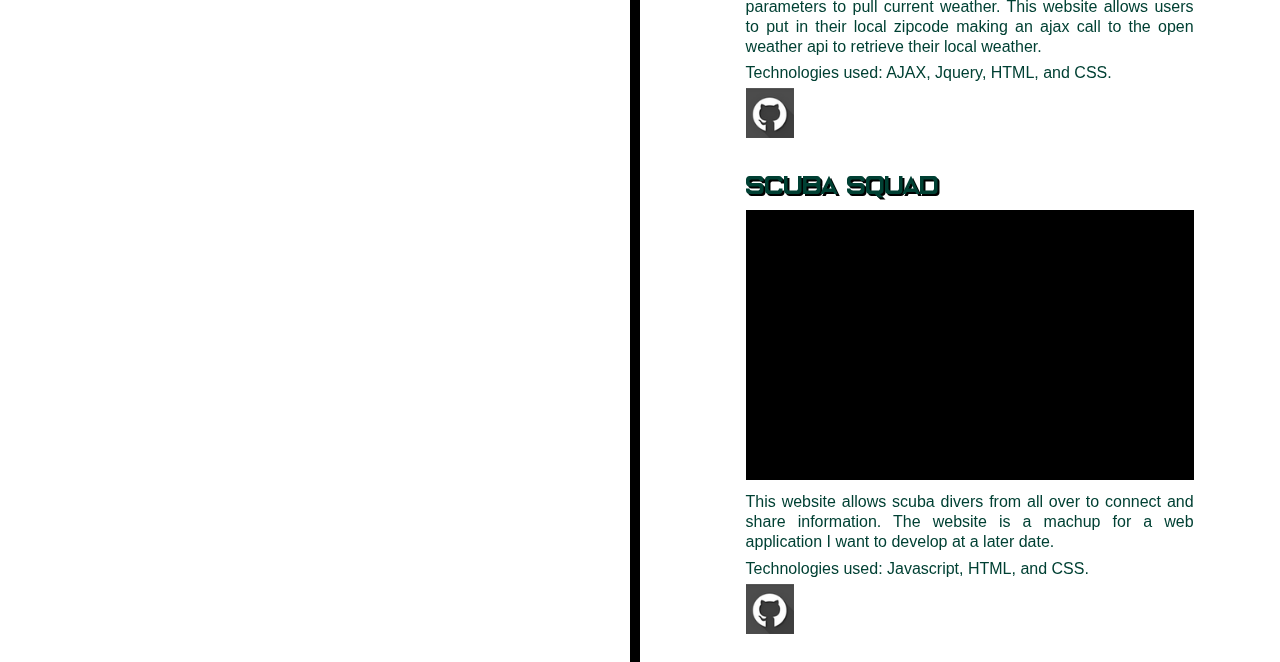
==== commit 08714925: "updated myagenda description on project page" ====
--- a/project.html
+++ b/project.html
@@ -25,13 +25,15 @@
                     <a class="titleLink" href='https://myagenda8.herokuapp.com/' target="_blank">My Agenda</a>
                     <a  href='https://myagenda8.herokuapp.com/' target="_blank"><div class='myagenda'></div></a>
                     <p class='projectParagraphs'>
-                        Built using rails in the backend and the ERB template engine to render the frontend, My Agenda is an application giving users the ability to create tasks to manage their time more efficiently. 
-                        Users are able to sign up and save their tasks to their profile, and have full CRUD functionality to modify those tasks 
+                        Built using rails in the backend and the ERB template engine for serverside rendering, 
+                        My Agenda is an application giving users the ability to create tasks to manage their time 
+                        more efficiently. Users are able to sign up and save their tasks to their profile, and have 
+                        full CRUD functionality to modify those tasks.
                      
                     
                     </p>
                     <p class='projectParagraphs2'>
-                        Technologies used: Rails, Heroku, Active Record, PSQL, Bcrypt, Ruby, Bootstrap, CSS, HTML.
+                        Technologies used: Rails, ERB, Heroku, Active Record, PSQL, Bcrypt, Ruby, Bootstrap, CSS, HTML.
                     </p>
                     
                     <a href="https://github.com/gumosun/newspress" target="_blank"><div class='projectgit'></div></a>
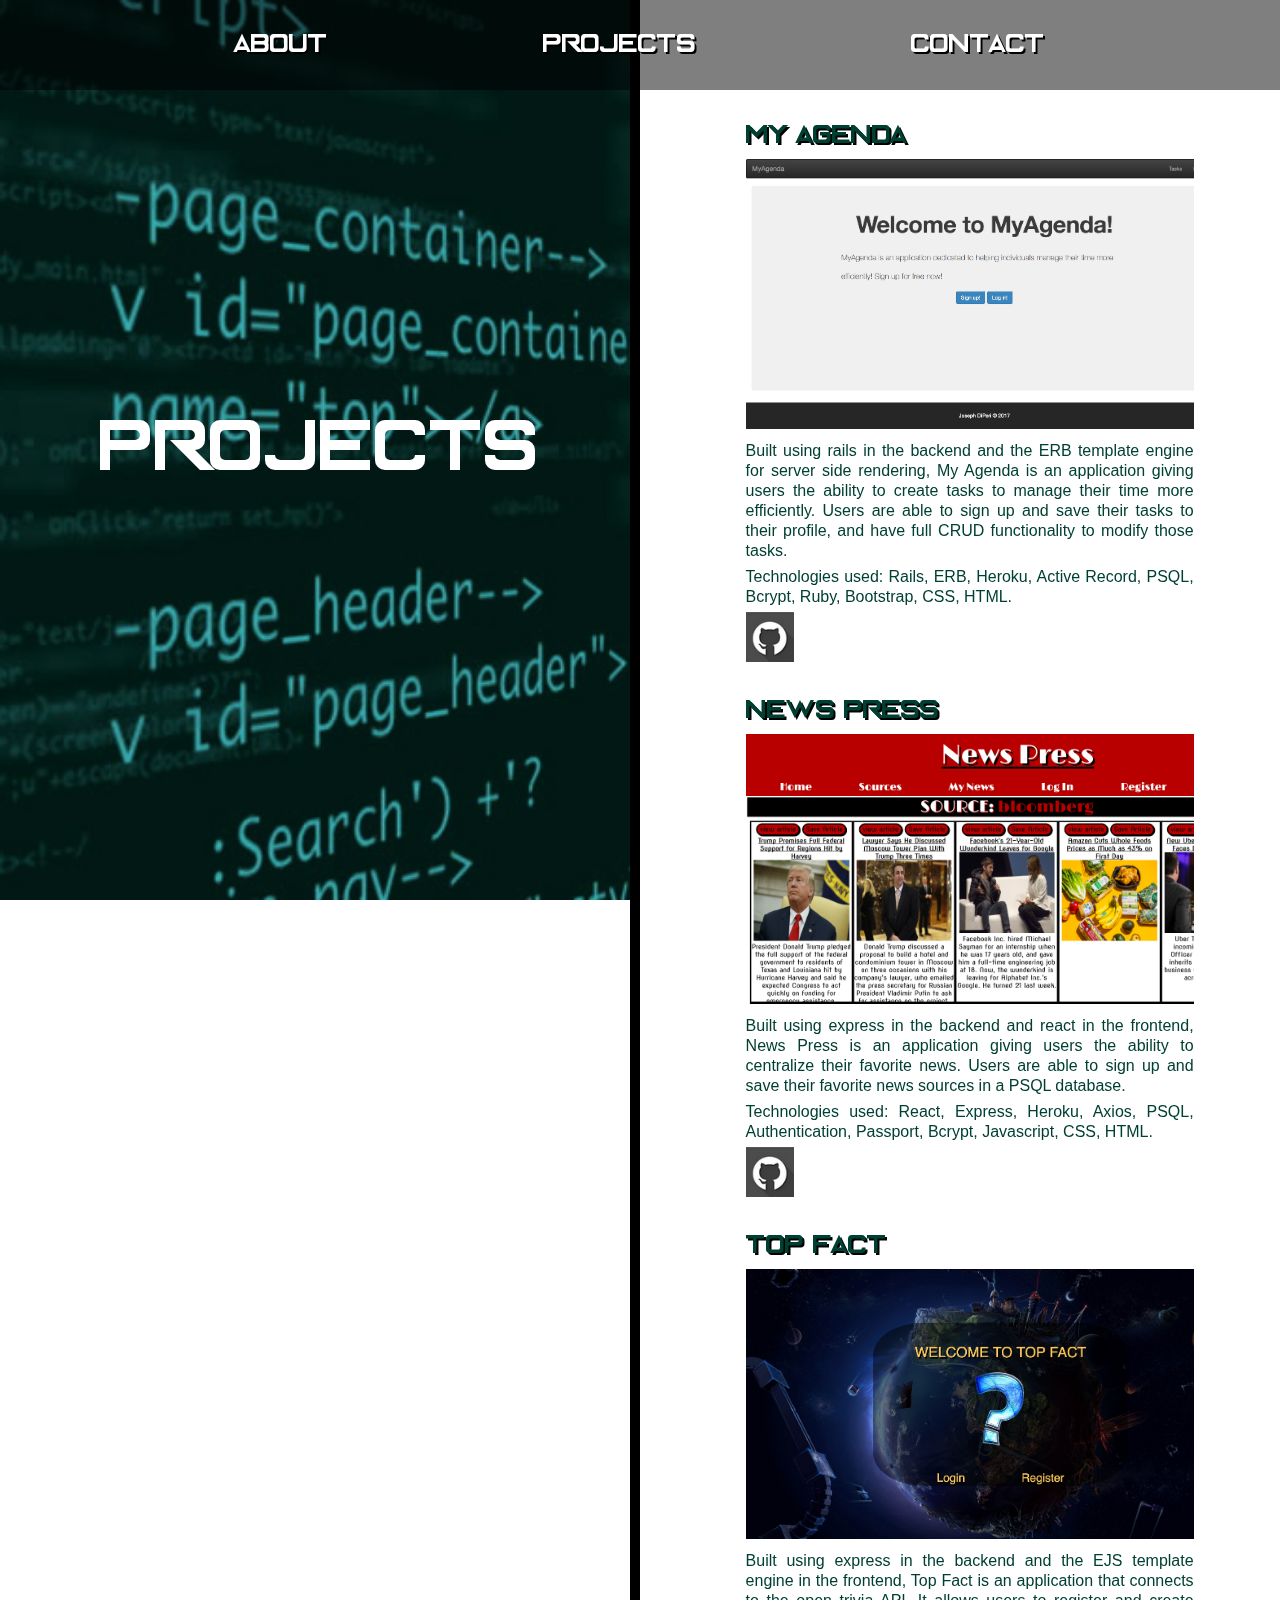
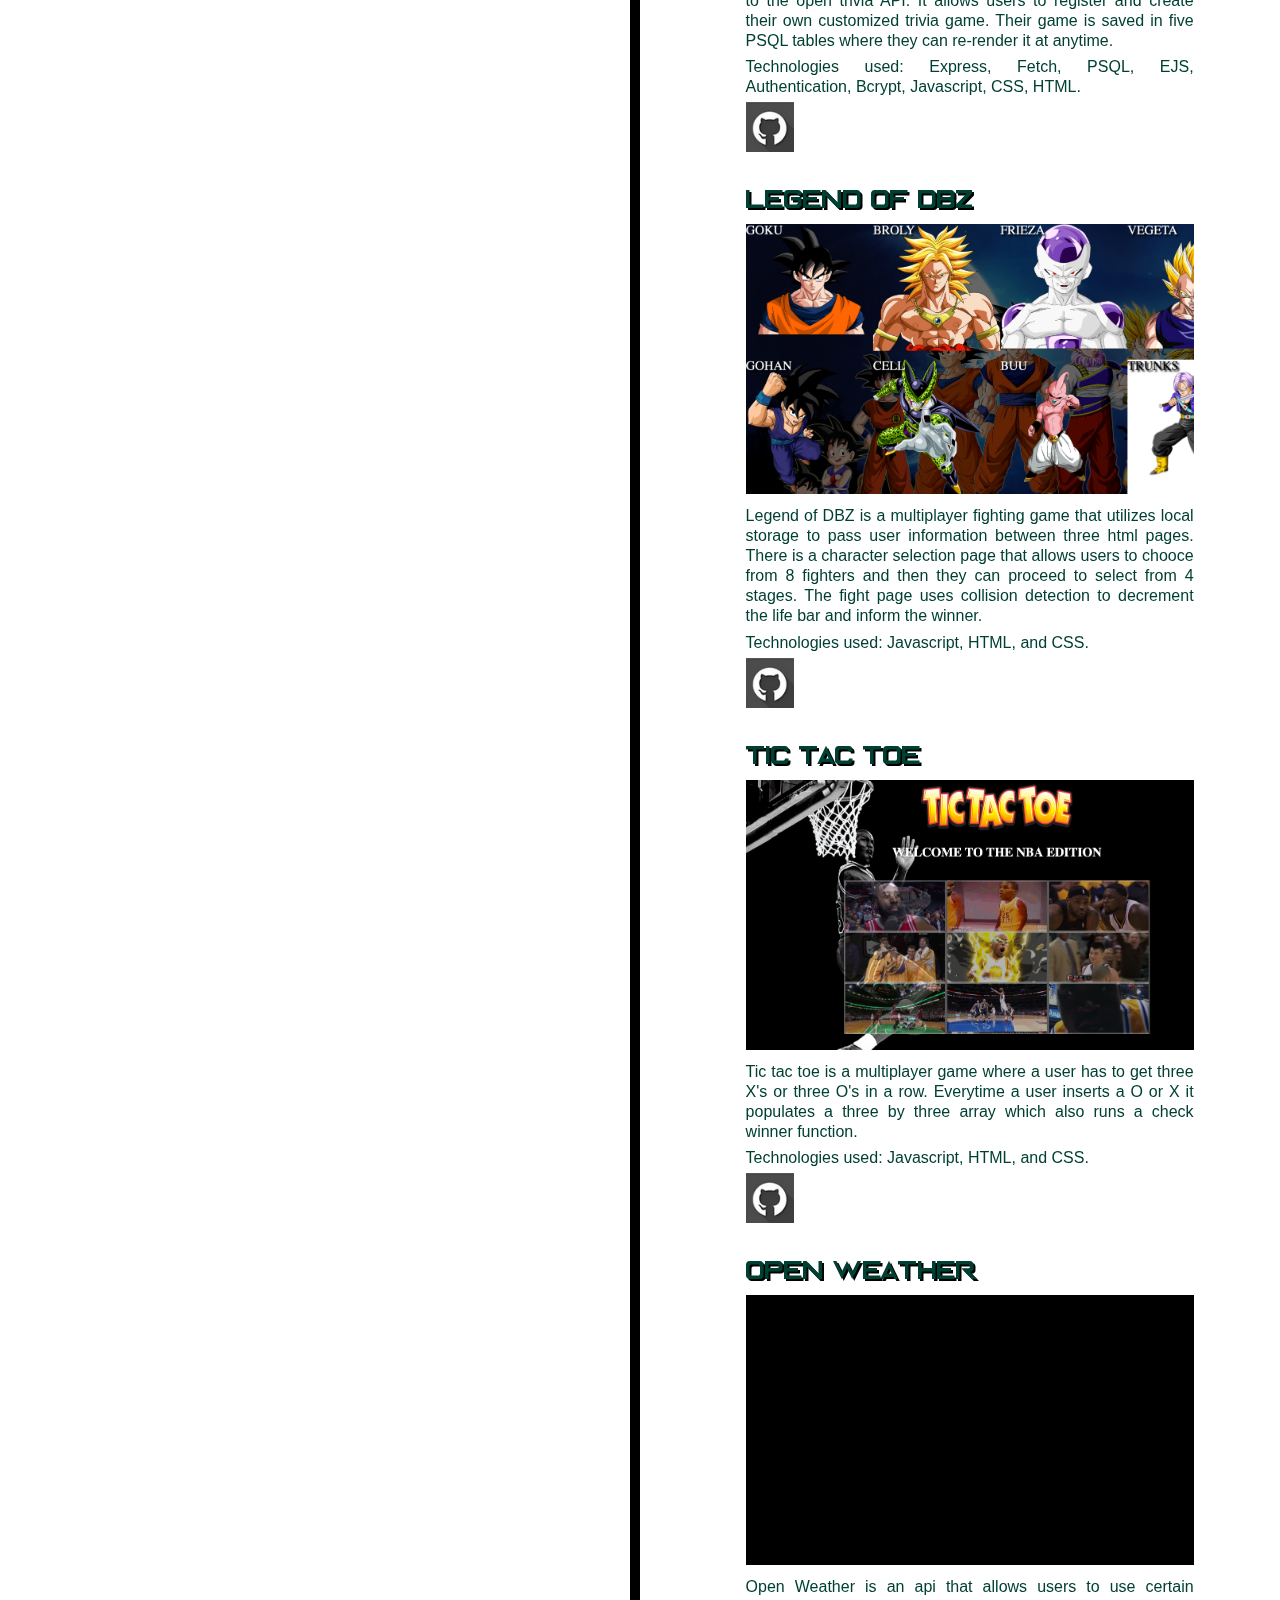
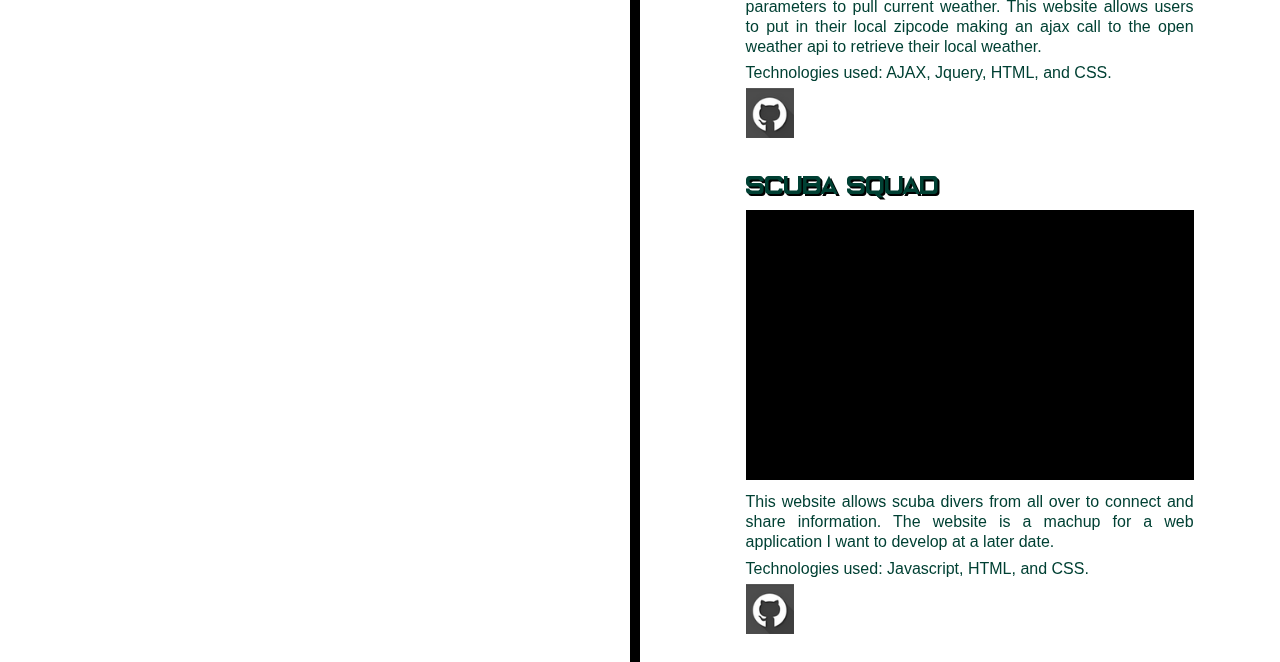
==== commit 5bcef964: "fixed error on project page" ====
--- a/project.html
+++ b/project.html
@@ -25,7 +25,7 @@
                     <a class="titleLink" href='https://myagenda8.herokuapp.com/' target="_blank">My Agenda</a>
                     <a  href='https://myagenda8.herokuapp.com/' target="_blank"><div class='myagenda'></div></a>
                     <p class='projectParagraphs'>
-                        Built using rails in the backend and the ERB template engine for serverside rendering, 
+                        Built using rails in the backend and the ERB template engine for server side rendering, 
                         My Agenda is an application giving users the ability to create tasks to manage their time 
                         more efficiently. Users are able to sign up and save their tasks to their profile, and have 
                         full CRUD functionality to modify those tasks.
